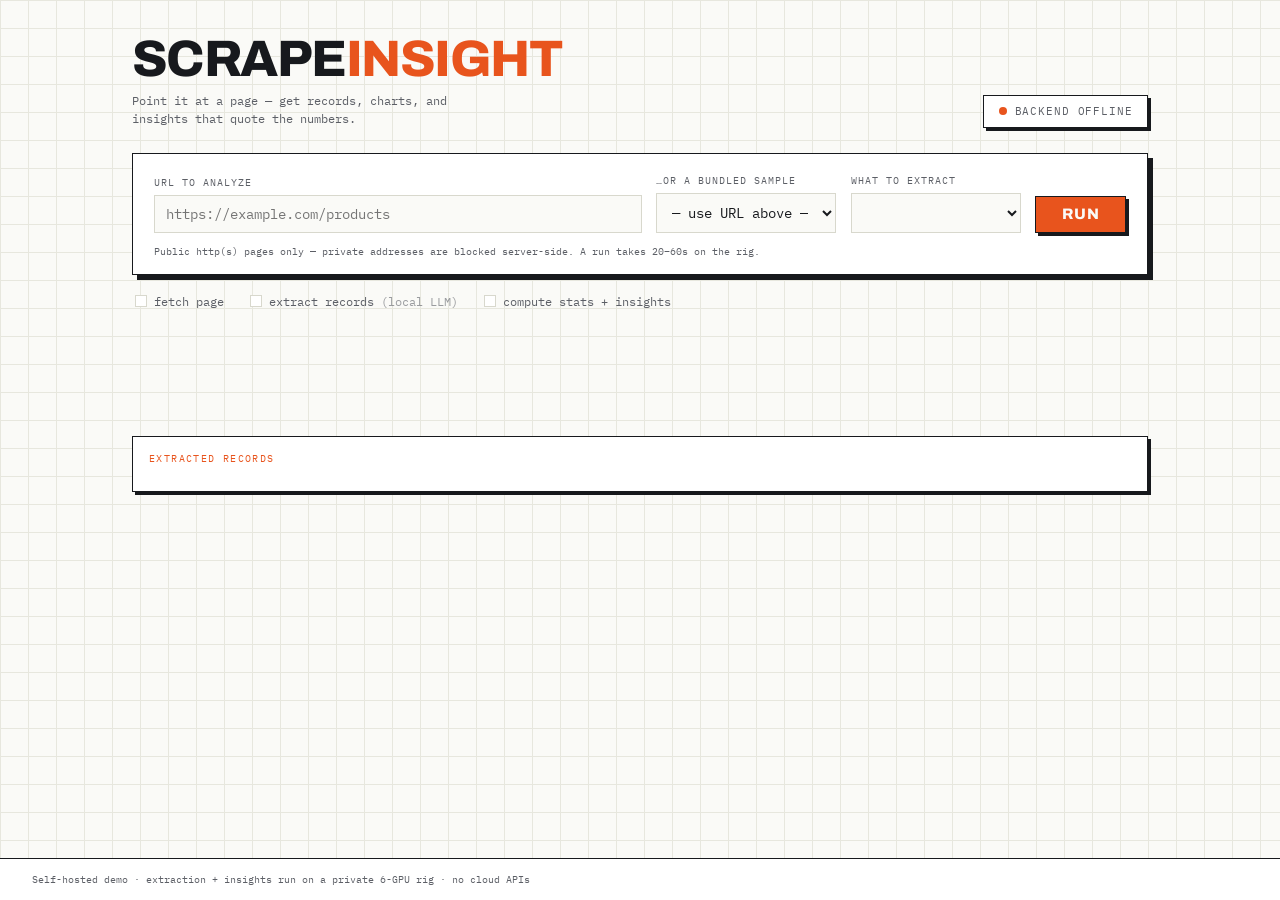
==== static/index.html @ 8ba1fc2c "ScrapeInsight: scrape -> schema-constrained extraction -> pandas -> grounded insights FastAPI + Beau" ====
<!DOCTYPE html>
<html lang="en">
<head>
  <meta charset="utf-8">
  <meta name="viewport" content="width=device-width, initial-scale=1">
  <title>ScrapeInsight — pages into data</title>
  <meta name="description" content="Point it at a web page: a local LLM extracts structured records, pandas computes the stats, and you get charts plus grounded insights.">
  <link rel="stylesheet" href="/static/style.css">
  <link rel="icon" href="data:image/svg+xml,<svg xmlns='http://www.w3.org/2000/svg' viewBox='0 0 100 100'><text y='.9em' font-size='90'>&#128200;</text></svg>">
</head>
<body>
  <header class="site-head">
    <div class="brand">
      <h1>Scrape<span class="accent">Insight</span></h1>
      <p class="tag">Point it at a page &mdash; get records, charts, and insights that quote the numbers.</p>
    </div>
    <div class="status-chip"><span class="pulse" id="status-dot"></span><span id="status-text">checking&hellip;</span></div>
  </header>

  <main>
    <form class="ticket" id="ticket" autocomplete="off">
      <div class="ticket-row">
        <label class="field grow">
          <span>URL to analyze</span>
          <input type="url" id="url" placeholder="https://example.com/products" maxlength="2000">
        </label>
        <label class="field">
          <span>&hellip;or a bundled sample</span>
          <select id="sample"><option value="">— use URL above —</option></select>
        </label>
        <label class="field">
          <span>What to extract</span>
          <select id="preset"></select>
        </label>
        <button type="submit" id="run-btn">Run</button>
      </div>
      <p class="ticket-note">Public http(s) pages only &mdash; private addresses are blocked server-side. A run takes 20&ndash;60s on the rig.</p>
    </form>

    <ol class="progress" id="progress" hidden>
      <li data-stage="fetching">fetch page</li>
      <li data-stage="extracting">extract records <em>(local LLM)</em></li>
      <li data-stage="analyzing">compute stats + insights</li>
    </ol>

    <div class="errbar" id="errbar" hidden></div>

    <section class="results" id="results" hidden>
      <p class="source-line" id="source-line"></p>

      <div class="tiles" id="tiles"></div>

      <div class="insights" id="insights"></div>

      <div class="charts" id="charts"></div>

      <div class="table-card">
        <p class="section-label">Extracted records</p>
        <div class="table-scroll"><table id="records"></table></div>
      </div>
    </section>
  </main>

  <footer class="site-foot">
    <span>Self-hosted demo &middot; extraction + insights run on a private 6-GPU rig &middot; no cloud APIs</span>
    <span id="limits-line"></span>
  </footer>

  <script src="/static/chart.umd.js"></script>
  <script src="/static/app.js"></script>
</body>
</html>
---- static/style.css ----
/* ScrapeInsight — "industrial data-print": graph paper, ink, safety orange,
   validated data-blue for marks. */

@font-face {
  font-family: "Archivo";
  src: url("/static/fonts/archivo-var.woff2") format("woff2");
  font-weight: 100 900;
  font-display: swap;
}
@font-face {
  font-family: "Plex Mono";
  src: url("/static/fonts/plex-mono-400.woff2") format("woff2");
  font-weight: 400;
  font-display: swap;
}
@font-face {
  font-family: "Plex Mono";
  src: url("/static/fonts/plex-mono-500.woff2") format("woff2");
  font-weight: 500;
  font-display: swap;
}

:root {
  --paper: #fafaf7;
  --paper-2: #ffffff;
  --grid: #e7e7de;
  --line: #d8d8cd;
  --ink: #17191d;
  --ink-2: #5c5f66;
  --orange: #e8541d;
  --orange-soft: rgba(232, 84, 29, 0.09);
  --blue: #2d62c1; /* data marks — palette-validated against --paper */
  --sans: "Archivo", "Segoe UI", sans-serif;
  --mono: "Plex Mono", ui-monospace, "Cascadia Mono", monospace;
}

* { box-sizing: border-box; margin: 0; }

body {
  min-height: 100vh;
  display: flex;
  flex-direction: column;
  font-family: var(--sans);
  color: var(--ink);
  line-height: 1.5;
  background:
    linear-gradient(var(--grid) 1px, transparent 1px) 0 0 / 100% 28px,
    linear-gradient(90deg, var(--grid) 1px, transparent 1px) 0 0 / 28px 100%,
    var(--paper);
}

main {
  width: 100%;
  max-width: 1080px;
  margin: 0 auto;
  padding: 0 clamp(1rem, 3vw, 2rem) 3rem;
  flex: 1;
}

/* ---------- header ---------- */

.site-head {
  max-width: 1080px;
  margin: 0 auto;
  width: 100%;
  padding: 2.2rem clamp(1rem, 3vw, 2rem) 1.6rem;
  display: flex;
  align-items: flex-end;
  justify-content: space-between;
  gap: 1rem;
  animation: drop 0.5s ease both;
}

.brand h1 {
  font-weight: 800;
  font-size: clamp(2.1rem, 5vw, 3.2rem);
  letter-spacing: -0.03em;
  line-height: 0.95;
  text-transform: uppercase;
}
.accent { color: var(--orange); }
.tag {
  margin-top: 0.5rem;
  font-family: var(--mono);
  font-size: 0.75rem;
  color: var(--ink-2);
  max-width: 46ch;
}

.status-chip {
  display: flex;
  align-items: center;
  gap: 0.5rem;
  font-family: var(--mono);
  font-size: 0.68rem;
  text-transform: uppercase;
  letter-spacing: 0.08em;
  color: var(--ink-2);
  border: 1.5px solid var(--ink);
  background: var(--paper-2);
  padding: 0.45rem 0.9rem;
  white-space: nowrap;
  box-shadow: 3px 3px 0 var(--ink);
}
.pulse { width: 8px; height: 8px; border-radius: 50%; background: #999; }
.pulse.ok { background: #2e7d32; }
.pulse.bad { background: var(--orange); }

/* ---------- ticket ---------- */

.ticket {
  border: 1.5px solid var(--ink);
  background: var(--paper-2);
  box-shadow: 5px 5px 0 var(--ink);
  padding: 1.2rem 1.3rem 0.9rem;
  animation: drop 0.5s 0.07s ease both;
}

.ticket-row {
  display: flex;
  gap: 0.9rem;
  align-items: flex-end;
  flex-wrap: wrap;
}

.field { display: flex; flex-direction: column; gap: 0.3rem; }
.field.grow { flex: 1; min-width: 220px; }
.field span {
  font-family: var(--mono);
  font-size: 0.62rem;
  text-transform: uppercase;
  letter-spacing: 0.1em;
  color: var(--ink-2);
}
.field input,
.field select {
  font-family: var(--mono);
  font-size: 0.85rem;
  color: var(--ink);
  background: var(--paper);
  border: 1.5px solid var(--line);
  padding: 0.55rem 0.7rem;
  min-width: 170px;
}
.field input:focus,
.field select:focus { outline: none; border-color: var(--orange); }

#run-btn {
  font-family: var(--sans);
  font-weight: 800;
  font-size: 0.95rem;
  text-transform: uppercase;
  letter-spacing: 0.06em;
  color: var(--paper);
  background: var(--orange);
  border: 1.5px solid var(--ink);
  box-shadow: 3px 3px 0 var(--ink);
  padding: 0.6rem 1.6rem;
  cursor: pointer;
  transition: transform 0.08s, box-shadow 0.08s;
}
#run-btn:hover:not(:disabled) { transform: translate(-1px, -1px); box-shadow: 4px 4px 0 var(--ink); }
#run-btn:active:not(:disabled) { transform: translate(2px, 2px); box-shadow: 1px 1px 0 var(--ink); }
#run-btn:disabled { opacity: 0.5; cursor: wait; }

.ticket-note {
  margin-top: 0.7rem;
  font-family: var(--mono);
  font-size: 0.65rem;
  color: var(--ink-2);
}

/* ---------- progress ---------- */

.progress {
  display: flex;
  gap: 1.6rem;
  list-style: none;
  padding: 1.1rem 0.2rem;
  font-family: var(--mono);
  font-size: 0.72rem;
  color: var(--ink-2);
  flex-wrap: wrap;
}
.progress li { display: flex; align-items: center; gap: 0.45rem; }
.progress li::before {
  content: "";
  width: 10px; height: 10px;
  border: 1.5px solid var(--line);
  background: var(--paper-2);
  display: inline-block;
}
.progress li em { font-style: normal; opacity: 0.6; }
.progress li.active { color: var(--ink); }
.progress li.active::before { background: var(--orange); border-color: var(--ink); animation: tick 0.9s steps(2) infinite; }
.progress li.done { color: var(--ink); }
.progress li.done::before { background: var(--ink); border-color: var(--ink); }

.errbar {
  margin: 0.8rem 0;
  border: 1.5px solid var(--orange);
  background: var(--orange-soft);
  color: #9d3a12;
  font-family: var(--mono);
  font-size: 0.78rem;
  padding: 0.8rem 1rem;
}

/* ---------- results ---------- */

.results { display: flex; flex-direction: column; gap: 1.4rem; margin-top: 1.2rem; }

.source-line { font-family: var(--mono); font-size: 0.7rem; color: var(--ink-2); }
.source-line b { color: var(--ink); }

.section-label {
  font-family: var(--mono);
  font-size: 0.62rem;
  text-transform: uppercase;
  letter-spacing: 0.14em;
  color: var(--orange);
  margin-bottom: 0.6rem;
}

/* stat tiles */
.tiles {
  display: grid;
  grid-template-columns: repeat(auto-fit, minmax(150px, 1fr));
  gap: 0.9rem;
}
.tile {
  border: 1.5px solid var(--ink);
  background: var(--paper-2);
  padding: 0.8rem 1rem;
  box-shadow: 3px 3px 0 var(--ink);
  animation: drop 0.4s ease both;
}
.tile .t-label {
  font-family: var(--mono);
  font-size: 0.6rem;
  text-transform: uppercase;
  letter-spacing: 0.12em;
  color: var(--ink-2);
}
.tile .t-value {
  font-weight: 800;
  font-size: 1.7rem;
  letter-spacing: -0.02em;
  margin-top: 0.15rem;
}
.tile .t-sub { font-family: var(--mono); font-size: 0.62rem; color: var(--ink-2); margin-top: 0.15rem; }

/* insights */
.insights { display: flex; flex-direction: column; gap: 0.6rem; }
.insight {
  display: flex;
  gap: 0.9rem;
  align-items: baseline;
  border-left: 4px solid var(--orange);
  background: var(--paper-2);
  border-top: 1px solid var(--line);
  border-right: 1px solid var(--line);
  border-bottom: 1px solid var(--line);
  padding: 0.7rem 1rem;
  font-size: 0.98rem;
}
.insight .n {
  font-family: var(--mono);
  font-weight: 500;
  font-size: 0.7rem;
  color: var(--orange);
  white-space: nowrap;
}

/* charts */
.charts {
  display: grid;
  grid-template-columns: repeat(auto-fit, minmax(300px, 1fr));
  gap: 0.9rem;
}
.chart-card {
  border: 1.5px solid var(--ink);
  background: var(--paper-2);
  box-shadow: 3px 3px 0 var(--ink);
  padding: 0.9rem 1rem 0.6rem;
}
.chart-card h3 {
  font-family: var(--mono);
  font-weight: 500;
  font-size: 0.68rem;
  text-transform: uppercase;
  letter-spacing: 0.1em;
  color: var(--ink-2);
  margin-bottom: 0.5rem;
}
.chart-box { position: relative; height: 250px; }

/* records table */
.table-card {
  border: 1.5px solid var(--ink);
  background: var(--paper-2);
  box-shadow: 3px 3px 0 var(--ink);
  padding: 0.9rem 1rem;
}
.table-scroll { overflow-x: auto; max-height: 380px; overflow-y: auto; }
table {
  border-collapse: collapse;
  width: 100%;
  font-family: var(--mono);
  font-size: 0.74rem;
}
th, td {
  text-align: left;
  padding: 0.4rem 0.7rem;
  border-bottom: 1px solid var(--grid);
  white-space: nowrap;
  max-width: 380px;
  overflow: hidden;
  text-overflow: ellipsis;
}
th {
  position: sticky;
  top: 0;
  background: var(--paper-2);
  text-transform: uppercase;
  letter-spacing: 0.08em;
  font-size: 0.6rem;
  color: var(--ink-2);
  border-bottom: 1.5px solid var(--ink);
}
td.num { font-variant-numeric: tabular-nums; }

/* ---------- footer ---------- */

.site-foot {
  border-top: 1.5px solid var(--ink);
  background: var(--paper-2);
  font-family: var(--mono);
  font-size: 0.64rem;
  color: var(--ink-2);
  display: flex;
  justify-content: space-between;
  gap: 1rem;
  flex-wrap: wrap;
  padding: 0.8rem clamp(1rem, 3vw, 2rem);
}

/* ---------- animation ---------- */

@keyframes drop {
  from { opacity: 0; transform: translateY(-8px); }
  to { opacity: 1; transform: none; }
}
@keyframes tick { 50% { opacity: 0.3; } }

@media (prefers-reduced-motion: reduce) {
  * { animation: none !important; transition: none !important; }
}

@media (max-width: 640px) {
  .site-head { flex-direction: column; align-items: flex-start; }
  .ticket-row { flex-direction: column; align-items: stretch; }
}
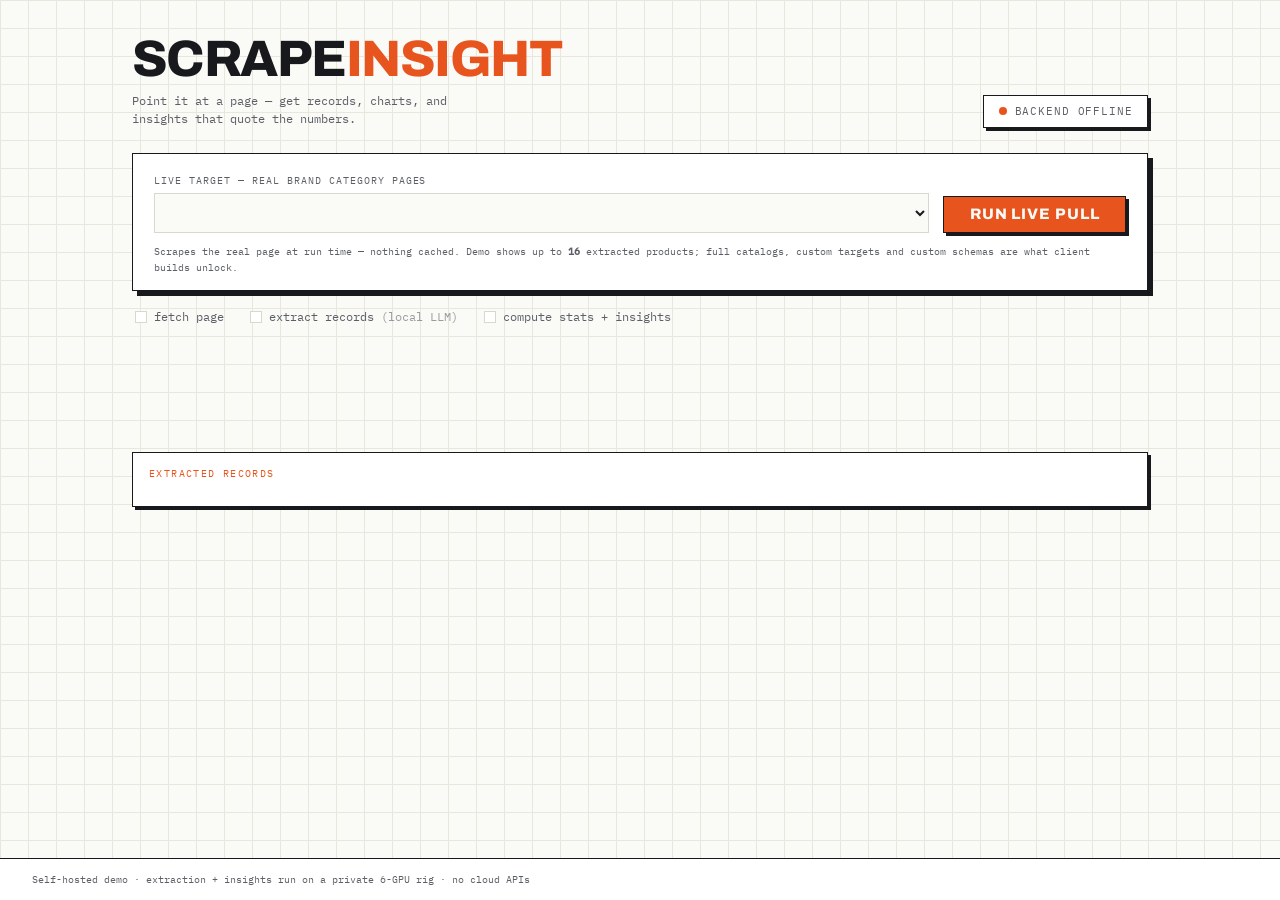
==== commit 80b7b706: "Curated live-pull demo: brand targets, 16-record cap, showcase product Free-URL analysis removed (pu" ====
--- a/static/index.html
+++ b/static/index.html
@@ -21,20 +21,12 @@
     <form class="ticket" id="ticket" autocomplete="off">
       <div class="ticket-row">
         <label class="field grow">
-          <span>URL to analyze</span>
-          <input type="url" id="url" placeholder="https://example.com/products" maxlength="2000">
+          <span>Live target &mdash; real brand category pages</span>
+          <select id="target"></select>
         </label>
-        <label class="field">
-          <span>&hellip;or a bundled sample</span>
-          <select id="sample"><option value="">— use URL above —</option></select>
-        </label>
-        <label class="field">
-          <span>What to extract</span>
-          <select id="preset"></select>
-        </label>
-        <button type="submit" id="run-btn">Run</button>
+        <button type="submit" id="run-btn">Run live pull</button>
       </div>
-      <p class="ticket-note">Public http(s) pages only &mdash; private addresses are blocked server-side. A run takes 20&ndash;60s on the rig.</p>
+      <p class="ticket-note">Scrapes the real page at run time &mdash; nothing cached. Demo shows up to <b>16</b> extracted products; full catalogs, custom targets and custom schemas are what client builds unlock.</p>
     </form>
 
     <ol class="progress" id="progress" hidden>
@@ -47,6 +39,8 @@
 
     <section class="results" id="results" hidden>
       <p class="source-line" id="source-line"></p>
+
+      <div class="showcase" id="showcase" hidden></div>
 
       <div class="tiles" id="tiles"></div>
 
--- a/static/style.css
+++ b/static/style.css
@@ -222,6 +222,53 @@
   margin-bottom: 0.6rem;
 }
 
+/* live-pull showcase */
+.showcase {
+  border: 1.5px solid var(--ink);
+  background: var(--paper-2);
+  box-shadow: 4px 4px 0 var(--ink);
+  padding: 0.9rem 1.1rem;
+}
+.sc-badge {
+  display: inline-block;
+  font-family: var(--mono);
+  font-size: 0.58rem;
+  font-weight: 500;
+  letter-spacing: 0.12em;
+  text-transform: uppercase;
+  color: var(--paper);
+  background: var(--orange);
+  padding: 0.25rem 0.55rem;
+  margin-bottom: 0.7rem;
+}
+.sc-row { display: flex; gap: 1.1rem; align-items: center; }
+.sc-img {
+  width: 110px;
+  height: 110px;
+  object-fit: contain;
+  background: #fff;
+  border: 1px solid var(--line);
+  flex: none;
+}
+.sc-name { font-weight: 800; font-size: 1.15rem; letter-spacing: -0.01em; }
+.sc-meta { font-family: var(--mono); font-size: 0.72rem; color: var(--ink-2); margin-top: 0.25rem; }
+.sc-link {
+  display: inline-block;
+  font-family: var(--mono);
+  font-size: 0.68rem;
+  color: var(--orange);
+  margin-top: 0.45rem;
+}
+
+.table-note {
+  font-family: var(--mono);
+  font-size: 0.66rem;
+  color: var(--ink-2);
+  margin-top: 0.6rem;
+  border-top: 1px dashed var(--line);
+  padding-top: 0.5rem;
+}
+
 /* stat tiles */
 .tiles {
   display: grid;
